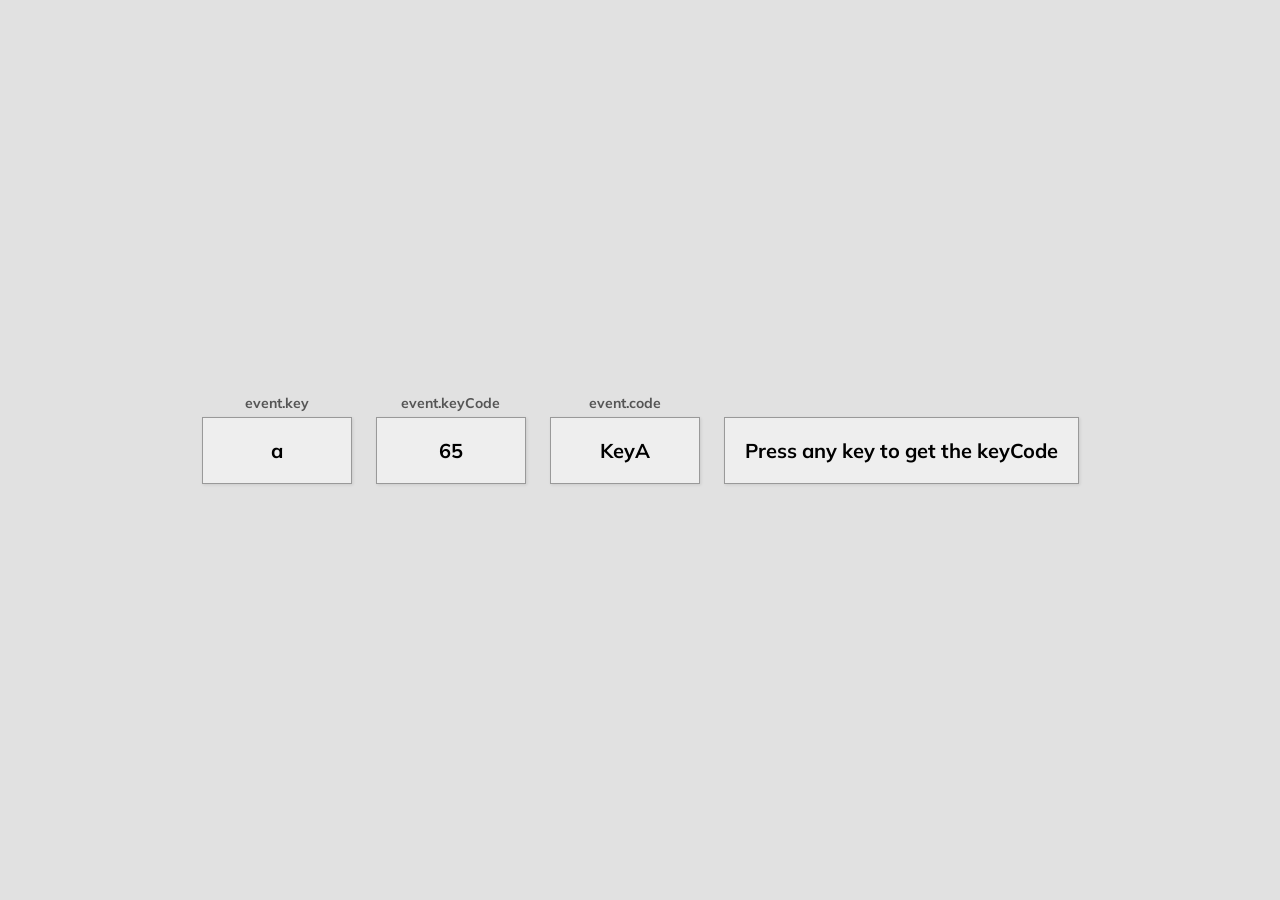
==== Retos/Reto21/index.html @ 08803667 "Primer cambios" ====
<!DOCTYPE html>
<html lang="en">
  <head>
    <meta charset="UTF-8" />
    <meta name="viewport" content="width=device-width, initial-scale=1.0" />
    <link rel="stylesheet" href="style.css" />
    <title>Event KeyCodes</title>
  </head>
  <body>
    <div id="insert">
      

      <div class="key">
        a
        <small>event.key</small>
      </div>
      
      <div class="key">
        65
        <small>event.keyCode</small>
      </div>

      <div class="key">
        KeyA
        <small>event.code</small>
      </div>

      <div class="key">
        Press any key to get the keyCode
      </div>


    </div>
    <script src="script.js"></script>
  </body>
</html>
---- Retos/Reto21/style.css ----
@import url("https://fonts.googleapis.com/css?family=Muli&display=swap");

* {
  box-sizing: border-box;
}

body {
  background-color: #e1e1e1;
  font-family: "Muli", sans-serif;
  display: flex;
  align-items: center;
  justify-content: center;
  text-align: center;
  height: 100vh;
  overflow: hidden;
  margin: 0;
}

.key {
  border: 1px solid #999;
  background-color: #eee;
  box-shadow: 1px 1px 3px rgba(0, 0, 0, 0.1);
  display: inline-flex;
  align-items: center;
  font-size: 20px;
  font-weight: bold;
  padding: 20px;
  flex-direction: column;
  margin: 10px;
  min-width: 150px;
  position: relative;
}

.key small {
  position: absolute;
  top: -24px;
  left: 0;
  text-align: center;
  width: 100%;
  color: #555;
  font-size: 14px;
}
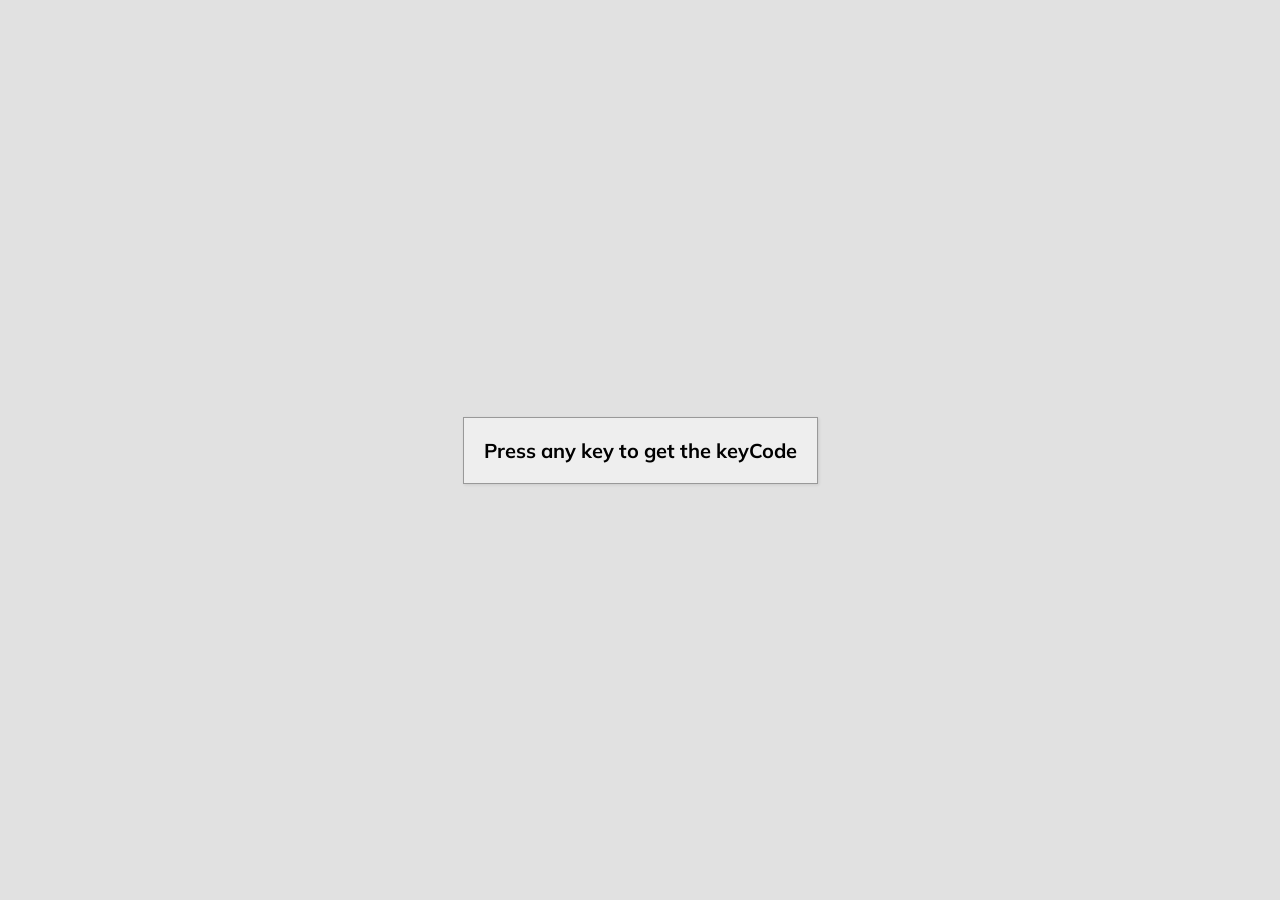
==== commit 8a87ab22: "modificacion javascript" ====
--- a/Retos/Reto21/index.html
+++ b/Retos/Reto21/index.html
@@ -1,36 +1,41 @@
 <!DOCTYPE html>
 <html lang="en">
-  <head>
-    <meta charset="UTF-8" />
-    <meta name="viewport" content="width=device-width, initial-scale=1.0" />
-    <link rel="stylesheet" href="style.css" />
-    <title>Event KeyCodes</title>
-  </head>
-  <body>
-    <div id="insert">
-      
 
-      <div class="key">
-        a
-        <small>event.key</small>
-      </div>
-      
-      <div class="key">
-        65
-        <small>event.keyCode</small>
-      </div>
+<head>
+  <meta charset="UTF-8" />
+  <meta name="viewport" content="width=device-width, initial-scale=1.0" />
+  <link rel="stylesheet" href="style.css" />
+  <title>Event KeyCodes</title>
+</head>
 
-      <div class="key">
-        KeyA
-        <small>event.code</small>
-      </div>
-
-      <div class="key">
-        Press any key to get the keyCode
-      </div>
+<body>
+  <div id="insert">
 
 
+    <div class="key visible">
+      <p id="key"></p>
+
+      <small>event.key</small>
     </div>
-    <script src="script.js"></script>
-  </body>
-</html>
+
+    <div class="key visible">
+      <p id="key-code"></p>
+      <small>event.keyCode</small>
+    </div>
+
+    <div class="key visible">
+      <p id="code"></p>
+      <small>event.code</small>
+    </div>
+
+    <div class="key " id="start">
+
+      Press any key to get the keyCode
+    </div>
+
+
+  </div>
+  <script src="script.js"></script>
+</body>
+
+</html>
--- a/Retos/Reto21/style.css
+++ b/Retos/Reto21/style.css
@@ -14,6 +14,7 @@
   height: 100vh;
   overflow: hidden;
   margin: 0;
+
 }
 
 .key {
@@ -40,3 +41,41 @@
   color: #555;
   font-size: 14px;
 }
+
+.visible{
+  display:none;
+  ;
+} 
+
+#insert{
+  
+  display: flex;
+}
+
+
+@media only screen and (min-width: 280px) and (max-width: 400px) {
+  body {
+    background-color: #e1e1e1;
+    font-family: "Muli", sans-serif;
+    display: flex;
+    align-items: center;
+    justify-content: center;
+    text-align: center;
+    height: 80vh;
+    overflow: hidden;
+    margin: 0;
+    margin-left: 5px;
+    margin-right: 5px;
+  
+  }
+
+  .visible{
+    display:none;
+    width: 40px;
+    height: 80px;
+    font-size: 20px;
+  } 
+}
+
+
+
